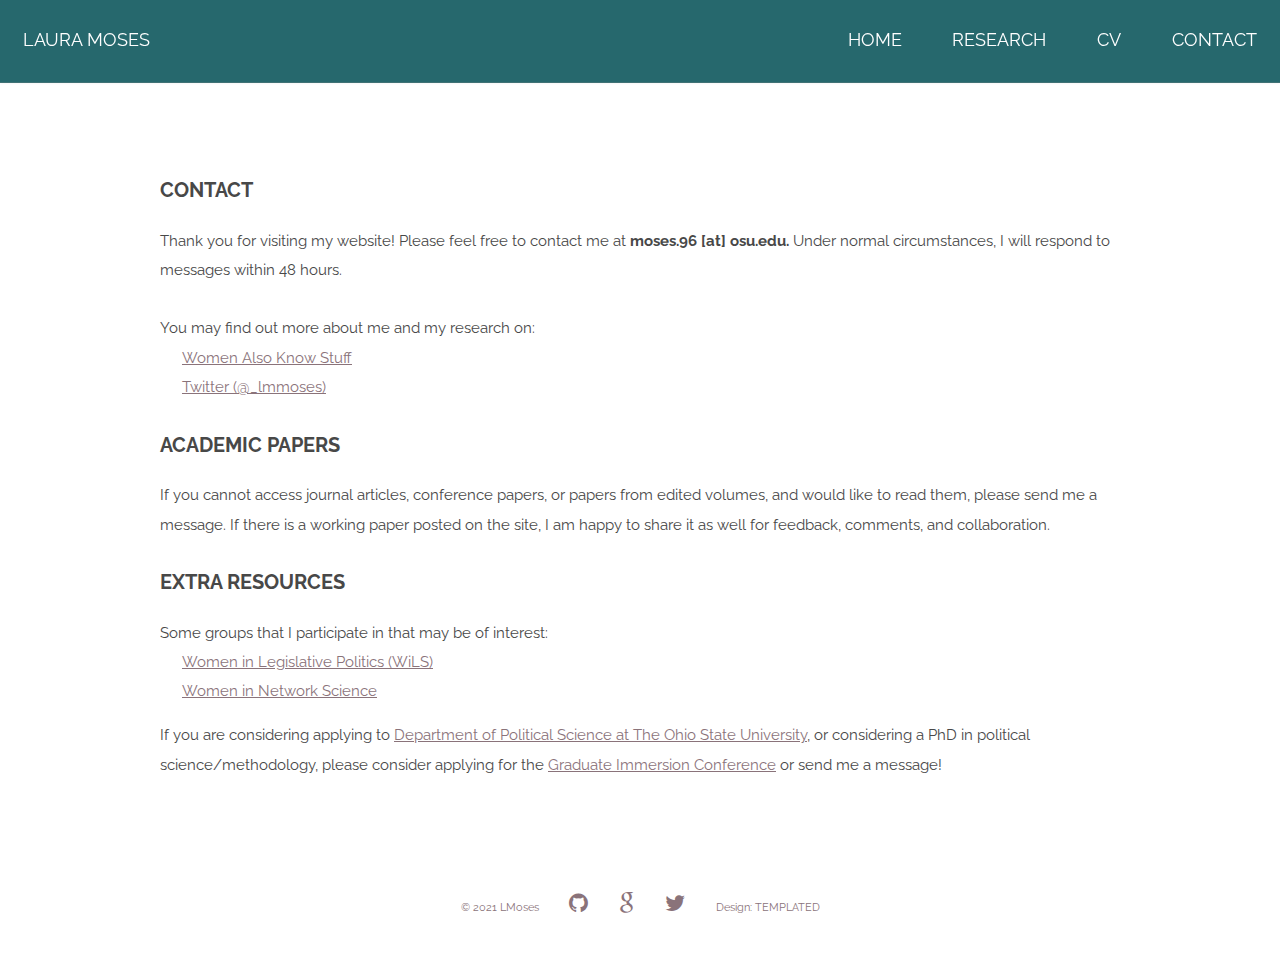
==== contact.html @ bf5275c2 "typo fixing" ====
<!DOCTYPE HTML>
<!--
	Spatial by TEMPLATED
	templated.co @templatedco
	Released for free under the Creative Commons Attribution 3.0 license (templated.co/license)
-->
<html>
	<head>
		<title>LMoses-Contact</title>
		<meta http-equiv="content-type" content="text/html; charset=utf-8" />
		<meta name="description" content="" />
		<meta name="keywords" content="" />
		<!--[if lte IE 8]><script src="js/html5shiv.js"></script><![endif]-->
		<script src="js/jquery.min.js"></script>
		<script src="js/skel.min.js"></script>
		<script src="js/skel-layers.min.js"></script>
		<script src="js/init.js"></script>
		<noscript>
			<link rel="stylesheet" href="css/skel.css" />
			<link rel="stylesheet" href="css/style.css" />
			<link rel="stylesheet" href="css/style-xlarge.css" />
		</noscript>
	</head>
	<body>

		<!-- Header -->
		<header id="header">
			<h1> Laura Moses</h1>
			<!-- <h1><strong><a href="index.html">Spatial</a></strong> by Templated</h1> -->

			<nav id="nav">
				<ul>
					<li><a href="index.html">Home</a></li>
					<li><a href="research.html">Research</a></li>
					<li><a href="files/cv.pdf">CV</a></li>
					<!-- <li><a href="teaching.html">Teaching & Workshops</a></li> -->
					<li><a href="contact.html">Contact</a></li>
					<!-- TO DO: ADD HOW TO/ADVICE PAGE<li><a href="teaching.html">Teaching & Workshops</a></li> -->

				</ul>
			</nav>
		</header>
		<!-- Main -->
		<!-- Text -->
		<section>
			<section id="contact" class="wrapper">
				<div class="container" >
					<h3>Contact</h3>
					<p>	Thank you for visiting my website! Please feel free to contact me at <strong>moses.96 [at] osu.edu.  </strong>Under normal circumstances, I will respond to messages within 48 hours.</p>
					<p>You may find out more about me and my research on:
						<ul class="lm">
							<li><a href="https://womenalsoknowstuff.com/profile/4724
								"> Women Also Know Stuff</a></li>
							<!-- <li><a href="#">Visions in Methodology</a></li>
							<li><a href="#">Google Scholar</a></li> -->
							<li><a href="http://twitter.com/_lmmoses">Twitter (@_lmmoses)</a></li>
						</ul>
					</p>

					<h3>Academic Papers</h3>
					<p>If you cannot access journal articles, conference papers, or papers from edited volumes, and would like to read them, please send me a message. If there is a working paper posted on the site, I  am happy to share it as well for feedback, comments, and collaboration. </p>

					<h3> Extra Resources</h3>
					<p>Some groups that I participate in that may be of interest:
						<ul class="lm">
							<li><a href="http://www.womeninlegislativestudies.org/"> Women in Legislative Politics (WiLS)</a></li>
							<li><a href="https://www.facebook.com/groups/173192403470430/">Women in Network Science</a></li>
						</ul>

					If you are considering applying to <a href="http://polisci.osu.edu/">Department of Political Science at The Ohio State University</a>, or considering a PhD in political science/methodology, please consider applying for the <a href="https://polisci.osu.edu/graduate/graduate-immersion-conference"> Graduate Immersion Conference</a> or send me a message!
					</p>


				</div>
			</section>

	<!-- Footer -->
	<footer id="footer">
		<div class="container">
			<ul class="icons">
				<li>&copy; 2021 LMoses</li>
				<li><a href="https://github.com/lmmoses" class="icon fa-github"></a></li>
				<li><a href="#" class="icon fa-google"></a></li>
				<li><a href="https://twitter.com/_lmmoses" class="icon fa-twitter"></a></li>
				<li>Design: TEMPLATED</li>
		</div>
	</footer>
	</body>
</html>
---- css/skel.css ----
/* skel-baseline v2.0.3 | (c) n33 | getskel.com | MIT licensed */

/* Resets (http://meyerweb.com/eric/tools/css/reset/ | v2.0 | 20110126 | License: none (public domain)) */

	html,body,div,span,applet,object,iframe,h1,h2,h3,h4,h5,h6,p,blockquote,pre,a,abbr,acronym,address,big,cite,code,del,dfn,em,img,ins,kbd,q,s,samp,small,strike,strong,sub,sup,tt,var,b,u,i,center,dl,dt,dd,ol,ul,li,fieldset,form,label,legend,table,caption,tbody,tfoot,thead,tr,th,td,article,aside,canvas,details,embed,figure,figcaption,footer,header,hgroup,menu,nav,output,ruby,section,summary,time,mark,audio,video{margin:0;padding:0;border:0;font-size:100%;font:inherit;vertical-align:baseline;}article,aside,details,figcaption,figure,footer,header,hgroup,menu,nav,section{display:block;}body{line-height:1;}ol,ul{list-style:none;}blockquote,q{quotes:none;}blockquote:before,blockquote:after,q:before,q:after{content:'';content:none;}table{border-collapse:collapse;border-spacing:0;}body{-webkit-text-size-adjust:none}

/* Box Model */

	*, *:before, *:after {
		-moz-box-sizing: border-box;
		-webkit-box-sizing: border-box;
		box-sizing: border-box;
	}

/* Container */

	.container {
		margin-left: auto;
		margin-right: auto;

		/* width: (containers) */
		width: 1200px;
	}

	/* Modifiers */

		/* 125% */
			.container.\31 25\25 {
				width: 100%;

				/* max-width: (containers * 1.25) */
				max-width: 1500px;

				/* min-width: (containers) */
				min-width: 1200px;
			}

		/* 75% */
			.container.\37 5\25 {

				/* width: (containers * 0.75) */
				width: 900px;

			}

		/* 50% */
			.container.\35 0\25 {

				/* width: (containers * 0.50) */
				width: 600px;

			}

		/* 25% */
			.container.\32 5\25 {

				/* width: (containers * 0.25) */
				width: 300px;

			}

/* Grid */

	.row {
		border-bottom: solid 1px transparent;
	}

	.row > * {
		float: left;
	}

	.row:after, .row:before {
		content: '';
		display: block;
		clear: both;
		height: 0;
	}

	.row.uniform > * > :first-child {
		margin-top: 0;
	}

	.row.uniform > * > :last-child {
		margin-bottom: 0;
	}

	/* Gutters */

		/* Normal */

			.row > * {
				/* padding: (gutters.horizontal) 0 0 (gutters.vertical) */
				padding: 0 0 0 2em;
			}

			.row {
				/* margin: -(gutters.horizontal) 0 -1px -(gutters.vertical) */
				margin: 0 0 -1px -2em;
			}

			.row.uniform > * {
				/* padding: (gutters.vertical) 0 0 (gutters.vertical) */
				padding: 2em 0 0 2em;
			}

			.row.uniform {
				/* margin: -(gutters.vertical) 0 -1px -(gutters.vertical) */
				margin: -2em 0 -1px -2em;
			}

		/* 200% */

			.row.\32 00\25 > * {
				/* padding: (gutters.horizontal) 0 0 (gutters.vertical) */
				padding: 0 0 0 4em;
			}

			.row.\32 00\25 {
				/* margin: -(gutters.horizontal) 0 -1px -(gutters.vertical) */
				margin: 0 0 -1px -4em;
			}

			.row.uniform.\32 00\25 > * {
				/* padding: (gutters.vertical) 0 0 (gutters.vertical) */
				padding: 4em 0 0 4em;
			}

			.row.uniform.\32 00\25 {
				/* margin: -(gutters.vertical) 0 -1px -(gutters.vertical) */
				margin: -4em 0 -1px -4em;
			}

		/* 150% */

			.row.\31 50\25 > * {
				/* padding: (gutters.horizontal) 0 0 (gutters.vertical) */
				padding: 0 0 0 1.5em;
			}

			.row.\31 50\25 {
				/* margin: -(gutters.horizontal) 0 -1px -(gutters.vertical) */
				margin: 0 0 -1px -1.5em;
			}

			.row.uniform.\31 50\25 > * {
				/* padding: (gutters.vertical) 0 0 (gutters.vertical) */
				padding: 1.5em 0 0 1.5em;
			}

			.row.uniform.\31 50\25 {
				/* margin: -(gutters.vertical) 0 -1px -(gutters.vertical) */
				margin: -1.5em 0 -1px -1.5em;
			}

		/* 50% */

			.row.\35 0\25 > * {
				/* padding: (gutters.horizontal) 0 0 (gutters.vertical) */
				padding: 0 0 0 1em;
			}

			.row.\35 0\25 {
				/* margin: -(gutters.horizontal) 0 -1px -(gutters.vertical) */
				margin: 0 0 -1px -1em;
			}

			.row.uniform.\35 0\25 > * {
				/* padding: (gutters.vertical) 0 0 (gutters.vertical) */
				padding: 1em 0 0 1em;
			}

			.row.uniform.\35 0\25 {
				/* margin: -(gutters.vertical) 0 -1px -(gutters.vertical) */
				margin: -1em 0 -1px -1em;
			}

		/* 25% */

			.row.\32 5\25 > * {
				/* padding: (gutters.horizontal) 0 0 (gutters.vertical) */
				padding: 0 0 0 0.5em;
			}

			.row.\32 5\25 {
				/* margin: -(gutters.horizontal) 0 -1px -(gutters.vertical) */
				margin: 0 0 -1px -0.5em;
			}

			.row.uniform.\32 5\25 > * {
				/* padding: (gutters.vertical) 0 0 (gutters.vertical) */
				padding: 0.5em 0 0 0.5em;
			}

			.row.uniform.\32 5\25 {
				/* margin: -(gutters.vertical) 0 -1px -(gutters.vertical) */
				margin: -0.5em 0 -1px -0.5em;
			}

		/* 0% */

			.row.\30 \25 > * {
				padding: 0;
			}

			.row.\30 \25 {
				margin: 0 0 -1px 0;
			}

	/* Cells */

		.\31 2u, .\31 2u\24 { width: 100%; clear: none; margin-left: 0; }
		.\31 1u, .\31 1u\24 { width: 91.6666666667%; clear: none; margin-left: 0; }
		.\31 0u, .\31 0u\24 { width: 83.3333333333%; clear: none; margin-left: 0; }
		.\39 u, .\39 u\24 { width: 75%; clear: none; margin-left: 0; }
		.\38 u, .\38 u\24 { width: 66.6666666667%; clear: none; margin-left: 0; }
		.\37 u, .\37 u\24 { width: 58.3333333333%; clear: none; margin-left: 0; }
		.\36 u, .\36 u\24 { width: 50%; clear: none; margin-left: 0; }
		.\35 u, .\35 u\24 { width: 41.6666666667%; clear: none; margin-left: 0; }
		.\34 u, .\34 u\24 { width: 33.3333333333%; clear: none; margin-left: 0; }
		.\33 u, .\33 u\24 { width: 25%; clear: none; margin-left: 0; }
		.\32 u, .\32 u\24 { width: 16.6666666667%; clear: none; margin-left: 0; }
		.\31 u, .\31 u\24 { width: 8.3333333333%; clear: none; margin-left: 0; }

		.\31 2u\24 + *,
		.\31 1u\24 + *,
		.\31 0u\24 + *,
		.\39 u\24 + *,
		.\38 u\24 + *,
		.\37 u\24 + *,
		.\36 u\24 + *,
		.\35 u\24 + *,
		.\34 u\24 + *,
		.\33 u\24 + *,
		.\32 u\24 + *,
		.\31 u\24 + * {
			clear: left;
		}

		.\-11u { margin-left: 91.6666666667% }
		.\-10u { margin-left: 83.3333333333% }
		.\-9u { margin-left: 75% }
		.\-8u { margin-left: 66.6666666667% }
		.\-7u { margin-left: 58.3333333333% }
		.\-6u { margin-left: 50% }
		.\-5u { margin-left: 41.6666666667% }
		.\-4u { margin-left: 33.3333333333% }
		.\-3u { margin-left: 25% }
		.\-2u { margin-left: 16.6666666667% }
		.\-1u { margin-left: 8.3333333333% }
---- css/style.css ----
@charset "UTF-8";
@import url(font-awesome.min.css);
@import "http://fonts.googleapis.com/css?family=Raleway:400,700";

/*
	Spatial by TEMPLATED
	templated.co @templatedco
	Released for free under the Creative Commons Attribution 3.0 license (templated.co/license)
*/

/* Basic */

	body {
		background: #fff;
	}

		body.is-loading *, body.is-loading *:before, body.is-loading *:after {
			-moz-animation: none !important;
			-webkit-animation: none !important;
			-o-animation: none !important;
			-ms-animation: none !important;
			animation: none !important;
			-moz-transition: none !important;
			-webkit-transition: none !important;
			-o-transition: none !important;
			-ms-transition: none !important;
			transition: none !important;
		}

	body, input, select, textarea {
		color: #484848;
		font-family: "Raleway", Arial, Helvetica, sans-serif;
		font-size: 1pt;
		font-weight: 400;
		line-height: 2em;
	}

	a {
		color: #8A737A;
		text-decoration: underline;
	}

		a:hover {
			text-decoration: none;
		}

	strong, b {
		color: #484848;
		font-weight: 700;
	}

	em, i {
		font-style: italic;
	}

	p {
		margin: 0 0 2em 0;
	}

	h1, h2, h3, h4, h5, h6 {
		color: #484848;
		font-weight: 700;
		line-height: 1em;
		margin: 0 0 1em 0;
		text-transform: uppercase;
	}

		h1 a, h2 a, h3 a, h4 a, h5 a, h6 a {
			color: inherit;
			text-decoration: none;
		}

	h2 {
		font-size: 1.75em;
		line-height: 1.5em;
	}

	h3 {
		font-size: 1.35em;
		line-height: 1.5em;
	}

	h4 {
		font-size: 1.1em;
		line-height: 1.5em;
	}

	h5 {
		font-size: 0.9em;
		line-height: 1.5em;
	}

	h6 {
		font-size: 0.7em;
		line-height: 1.5em;
	}

	sub {
		font-size: 0.8em;
		position: relative;
		top: 0.5em;
	}

	sup {
		font-size: 0.8em;
		position: relative;
		top: -0.5em;
	}

	hr {
		border: 0;
		border-bottom: solid 1px rgba(144, 144, 144, 0.25);
		margin: 2em 0;
	}

		hr.major {
			margin: 3em 0;
		}

	blockquote {
		border-left: solid 4px rgba(144, 144, 144, 0.25);
		font-style: italic;
		margin: 0 0 2em 0;
		padding: 0.5em 0 0.5em 2em;
	}

	code {
		background: rgba(144, 144, 144, 0.075);
		border-radius: 4px;
		border: solid 1px rgba(144, 144, 144, 0.25);
		font-family: "Courier New", monospace;
		font-size: 0.9em;
		margin: 0 0.25em;
		padding: 0.25em 0.65em;
	}

	pre {
		-webkit-overflow-scrolling: touch;
		font-family: "Courier New", monospace;
		font-size: 0.9em;
		margin: 0 0 2em 0;
	}

		pre code {
			display: block;
			line-height: 1.75em;
			padding: 1em 1.5em;
			overflow-x: auto;
		}

	.align-left {
		text-align: left;
	}

	.align-center {
		text-align: center;
	}

	.align-right {
		text-align: right;
	}

/* Section/Article */

	section.special, article.special, header.special {
		text-align: center;
	}

	header p {
		color: #aaa;
		position: scroll;
		margin: 0 0 1.5em 0;
		text-transform: uppercase;
	}

	header h2 + p {
		font-size: 1.25em;
		margin-top: -1em;
		line-height: 1.5em;
	}

	header h3 + p {
		font-size: 1.1em;
		margin-top: -0.8em;
		line-height: 1.5em;
	}

	header h4 + p,
	header h5 + p,
	header h6 + p {
		font-size: 0.9em;
		margin-top: -0.6em;
		line-height: 1.5em;
	}

	header.major {
		margin: 0 0 6em 0;
	}

		header.major h2 {
			font-size: 3em;
		}

		header.major h2, header.major h3, header.major h4, header.major h5, header.major h6 {
			display: inline-block;
			margin: 0 0 0.8em;
		}

		header.major p {
			font-size: 1.7em;
			margin-bottom: 0;
		}

/* Form */

	form {
		margin: 0 0 2em 0;
	}

	label {
		color: #484848;
		display: block;
		font-size: 0.9em;
		font-weight: 700;
		margin: 0 0 1em 0;
	}

	input[type="text"],
	input[type="password"],
	input[type="email"],
	select,
	textarea {
		-moz-appearance: none;
		-webkit-appearance: none;
		-o-appearance: none;
		-ms-appearance: none;
		appearance: none;
		background: rgba(144, 144, 144, 0.075);
		border-radius: 4px;
		border: none;
		border: solid 1px rgba(144, 144, 144, 0.25);
		color: inherit;
		display: block;
		outline: 0;
		padding: 0 1em;
		text-decoration: none;
		width: 100%;
	}

		input[type="text"]:invalid,
		input[type="password"]:invalid,
		input[type="email"]:invalid,
		select:invalid,
		textarea:invalid {
			box-shadow: none;
		}

		input[type="text"]:focus,
		input[type="password"]:focus,
		input[type="email"]:focus,
		select:focus,
		textarea:focus {
			border-color: #f32853;
			box-shadow: 0 0 0 1px #f32853;
		}

	.select-wrapper {
		text-decoration: none;
		display: block;
		position: relative;
	}

		.select-wrapper:before {
			content: "";
			-moz-osx-font-smoothing: grayscale;
			-webkit-font-smoothing: antialiased;
			font-family: FontAwesome;
			font-style: normal;
			font-weight: normal;
			text-transform: none !important;
		}

		.select-wrapper:before {
			color: rgba(144, 144, 144, 0.25);
			display: block;
			height: 2.75em;
			line-height: 2.75em;
			pointer-events: none;
			position: absolute;
			right: 0;
			text-align: center;
			top: 0;
			width: 2.75em;
		}

		.select-wrapper select::-ms-expand {
			display: none;
		}

	input[type="text"],
	input[type="password"],
	input[type="email"],
	select {
		height: 2.75em;
	}

	textarea {
		padding: 0.75em 1em;
	}

	input[type="checkbox"],
	input[type="radio"] {
		-moz-appearance: none;
		-webkit-appearance: none;
		-o-appearance: none;
		-ms-appearance: none;
		appearance: none;
		display: block;
		float: left;
		margin-right: -2em;
		opacity: 0;
		width: 1em;
		z-index: -1;
	}

		input[type="checkbox"] + label,
		input[type="radio"] + label {
			text-decoration: none;
			color: #666;
			cursor: pointer;
			display: inline-block;
			font-size: 1em;
			font-weight: 400;
			padding-left: 2.4em;
			padding-right: 0.75em;
			position: relative;
		}

			input[type="checkbox"] + label:before,
			input[type="radio"] + label:before {
				-moz-osx-font-smoothing: grayscale;
				-webkit-font-smoothing: antialiased;
				font-family: FontAwesome;
				font-style: normal;
				font-weight: normal;
				text-transform: none !important;
			}

			input[type="checkbox"] + label:before,
			input[type="radio"] + label:before {
				background: rgba(144, 144, 144, 0.075);
				border-radius: 4px;
				border: solid 1px rgba(144, 144, 144, 0.25);
				content: '';
				display: inline-block;
				height: 1.65em;
				left: 0;
				line-height: 1.58125em;
				position: absolute;
				text-align: center;
				top: 0;
				width: 1.65em;
			}

		input[type="checkbox"]:checked + label:before,
		input[type="radio"]:checked + label:before {
			background: #323037;
			border-color: #323037;
			color: #ffffff;
			content: '\f00c';
		}

		input[type="checkbox"]:focus + label:before,
		input[type="radio"]:focus + label:before {
			border-color: #f32853;
			box-shadow: 0 0 0 1px #f32853;
		}

	input[type="checkbox"] + label:before {
		border-radius: 4px;
	}

	input[type="radio"] + label:before {
		border-radius: 100%;
	}

	::-webkit-input-placeholder {
		color: #aaa !important;
		opacity: 1.0;
	}

	:-moz-placeholder {
		color: #aaa !important;
		opacity: 1.0;
	}

	::-moz-placeholder {
		color: #aaa !important;
		opacity: 1.0;
	}

	:-ms-input-placeholder {
		color: #aaa !important;
		opacity: 1.0;
	}

	.formerize-placeholder {
		color: #aaa !important;
		opacity: 1.0;
	}

/* Box */

	.box {
		border-radius: 4px;
		border: solid 1px rgba(144, 144, 144, 0.25);
		margin-bottom: 2em;
		padding: 1.5em;
	}

		.box > :last-child,
		.box > :last-child > :last-child,
		.box > :last-child > :last-child > :last-child {
			margin-bottom: 0;
		}

		.box.alt {
			border: 0;
			border-radius: 0;
			padding: 0;
		}

/* Feature */

	.feature-grid {
		position: relative;
	}

		.feature-grid:after {
			clear: both;
			content: '';
			display: block;
		}

		.feature-grid .feature {
			display: inline-block;
			float: left;
			margin-bottom: 3em;
			width: 50%;
		}

			.feature-grid .feature .content {
				width: 60%;
			}

			.feature-grid .feature .image {
				width: 30%;
			}

				.feature-grid .feature .image img {
					display: inline;
					max-width: 100%;
				}

			.feature-grid .feature:nth-child(odd) .content, .feature-grid .feature:nth-child(odd) .image {
				float: right;
				margin-right: 5%;
				text-align: right;
			}

			.feature-grid .feature:nth-child(even) .content, .feature-grid .feature:nth-child(even) .image {
				float: left;
				margin-left: 5%;
				text-align: left;
			}

/* Icon */

	.icon {
		text-decoration: none;
		border-bottom: none;
		position: relative;
	}

		.icon:before {
			-moz-osx-font-smoothing: grayscale;
			-webkit-font-smoothing: antialiased;
			font-family: FontAwesome;
			font-style: normal;
			font-weight: normal;
			text-transform: none !important;
		}

		.icon > .label {
			display: none;
		}

/* Image */

	.image {
		border-radius: 4px;
		border: 0;
		display: inline-block;
		position: relative;
	}

		.image img {
			border-radius: 4px;
			display: block;
		}

		.image.left {
			float: left;
			padding: 0 1.5em 1em 0;
			top: 0.25em;
		}
		.image.headleft {
			float: left;
			padding: 0 1.5em 1em 0;
			top: 1.25em;
		}

		.image.right {
			float: right;
			padding: 0 0 1em 1.5em;
			top: 0.25em;
		}

		.image.left, .image.right {
			max-width: 40%;
		}
		.image.headleft{
			max-width: 100%;
		}

			.image.left img, .image.right img {
				width: 100%;
			}

		.image.fit {
			display: block;
			margin: 0 0 2em 0;
			width: 100%;
		}

			.image.fit img {
				width: 100%;
			}

		.image.rounded {
			border-radius: 100%;
		}

			.image.rounded img {
				border: solid 0.5em rgba(144, 144, 144, 0.25);
				border-radius: 100%;
			}

		.image.captioned {
			border-radius: 0;
			margin-bottom: 4em;
		}

			.image.captioned img {
				border-radius: 0;
			}

			.image.captioned h3 {
				background-color: #fff;
				box-shadow: 0px 0.0375em 0.125em 0px rgba(0, 0, 0, 0.15);
				display: block;
				padding: 2em 1em;
			}

/* List */

	ol {
		list-style: decimal;
		margin: 0 0 2em 0;
		padding-left: 1.25em;
	}

		ol li {
			padding-left: 0.25em;
		}

	ul {
		list-style: disc;
		margin: 0 0 2em 0;
		padding-left: 1em;
	}
	ul.lm {
		list-style: none;
		margin: -2em 0 1em 0;
		padding-left: 1em;
	}

		ul li {
			padding-left: 0.5em;
		}

		ul.alt {
			list-style: none;
			padding-left: 0;
		}

			ul.alt li {
				border-top: solid 1px rgba(144, 144, 144, 0.25);
				padding: 0.5em 0;
			}

				ul.alt li:first-child {
					border-top: 0;
					padding-top: 0;
				}

		ul.icons {
			cursor: default;
			list-style: none;
			padding-left: 0;
		}

			ul.icons li {
				display: inline-block;
				padding: 0 1em 0 0;
			}

				ul.icons li:last-child {
					padding-right: 0;
				}

				ul.icons li .icon:before {
					font-size: 2em;
				}

		ul.actions {
			cursor: default;
			list-style: none;
			padding-left: 0;
		}

			ul.actions li {
				display: inline-block;
				padding: 0 1em 0 0;
				vertical-align: middle;
			}

				ul.actions li:last-child {
					padding-right: 0;
				}

			ul.actions.small li {
				padding: 0 0.5em 0 0;
			}

			ul.actions.vertical li {
				display: block;
				padding: 1em 0 0 0;
			}

				ul.actions.vertical li:first-child {
					padding-top: 0;
				}

				ul.actions.vertical li > * {
					margin-bottom: 0;
				}

			ul.actions.vertical.small li {
				padding: 0.5em 0 0 0;
			}

				ul.actions.vertical.small li:first-child {
					padding-top: 0;
				}

			ul.actions.fit {
				display: table;
				margin-left: -1em;
				padding: 0;
				table-layout: fixed;
				width: calc(100% + 1em);
			}

				ul.actions.fit li {
					display: table-cell;
					padding: 0 0 0 1em;
				}

					ul.actions.fit li > * {
						margin-bottom: 0;
					}

				ul.actions.fit.small {
					margin-left: -0.5em;
					width: calc(100% + 0.5em);
				}

					ul.actions.fit.small li {
						padding: 0 0 0 0.5em;
					}

	dl {
		margin: 0 0 2em 0;
	}

/* Table */

	.table-wrapper {
		-webkit-overflow-scrolling: touch;
		overflow-x: auto;
	}

	table {
		margin: 0 0 2em 0;
		width: 100%;
	}

		table tbody tr {
			border: solid 1px rgba(144, 144, 144, 0.25);
			border-left: 0;
			border-right: 0;
		}

			table tbody tr:nth-child(2n + 1) {
				background-color: rgba(144, 144, 144, 0.075);
			}

		table td {
			padding: 0.75em 0.75em;
		}

		table th {
			color: #484848;
			font-size: 0.9em;
			font-weight: 700;
			padding: 0 0.75em 0.75em 0.75em;
			text-align: left;
		}

		table thead {
			border-bottom: solid 2px rgba(144, 144, 144, 0.25);
		}

		table tfoot {
			border-top: solid 2px rgba(144, 144, 144, 0.25);
		}

		table.alt {
			border-collapse: separate;
		}

			table.alt tbody tr td {
				border: solid 1px rgba(144, 144, 144, 0.25);
				border-left-width: 0;
				border-top-width: 0;
			}

				table.alt tbody tr td:first-child {
					border-left-width: 1px;
				}

			table.alt tbody tr:first-child td {
				border-top-width: 1px;
			}

			table.alt thead {
				border-bottom: 0;
			}

			table.alt tfoot {
				border-top: 0;
			}

/* Button */

	input[type="submit"],
	input[type="reset"],
	input[type="button"],
	.button {
		-moz-appearance: none;
		-webkit-appearance: none;
		-o-appearance: none;
		-ms-appearance: none;
		appearance: none;
		-moz-transition: background-color 0.2s ease-in-out, color 0.2s ease-in-out;
		-webkit-transition: background-color 0.2s ease-in-out, color 0.2s ease-in-out;
		-o-transition: background-color 0.2s ease-in-out, color 0.2s ease-in-out;
		-ms-transition: background-color 0.2s ease-in-out, color 0.2s ease-in-out;
		transition: background-color 0.2s ease-in-out, color 0.2s ease-in-out;
		background-color: #323037;
		border-radius: 4px;
		border: 0;
		color: #ffffff !important;
		cursor: pointer;
		display: inline-block;
		font-weight: 700;
		height: 3.15em;
		line-height: 3.25em;
		padding: 0 2.2em;
		text-align: center;
		text-decoration: none;
		text-transform: uppercase;
		white-space: nowrap;
	}

		input[type="submit"]:hover,
		input[type="reset"]:hover,
		input[type="button"]:hover,
		.button:hover {
			background-color: #3e3c45;
		}

		input[type="submit"]:active,
		input[type="reset"]:active,
		input[type="button"]:active,
		.button:active {
			background-color: #262429;
		}

		input[type="submit"].icon,
		input[type="reset"].icon,
		input[type="button"].icon,
		.button.icon {
			padding-left: 1.35em;
		}

			input[type="submit"].icon:before,
			input[type="reset"].icon:before,
			input[type="button"].icon:before,
			.button.icon:before {
				margin-right: 0.5em;
			}

		input[type="submit"].fit,
		input[type="reset"].fit,
		input[type="button"].fit,
		.button.fit {
			display: block;
			margin: 0 0 1em 0;
			width: 100%;
		}

		input[type="submit"].small,
		input[type="reset"].small,
		input[type="button"].small,
		.button.small {
			font-size: 0.8em;
		}

		input[type="submit"].big,
		input[type="reset"].big,
		input[type="button"].big,
		.button.big {
			font-size: 1.35em;
		}

		input[type="submit"].alt,
		input[type="reset"].alt,
		input[type="button"].alt,
		.button.alt {
			background-color: transparent;
			box-shadow: inset 0 0 0 2px rgba(144, 144, 144, 0.25);
			color: #484848 !important;
		}

			input[type="submit"].alt:hover,
			input[type="reset"].alt:hover,
			input[type="button"].alt:hover,
			.button.alt:hover {
				background-color: rgba(144, 144, 144, 0.075);
			}

			input[type="submit"].alt:active,
			input[type="reset"].alt:active,
			input[type="button"].alt:active,
			.button.alt:active {
				background-color: rgba(144, 144, 144, 0.2);
			}

			input[type="submit"].alt.icon:before,
			input[type="reset"].alt.icon:before,
			input[type="button"].alt.icon:before,
			.button.alt.icon:before {
				color: #aaa;
			}

		input[type="submit"].special,
		input[type="reset"].special,
		input[type="button"].special,
		.button.special {
			background-color: #f32853;
			color: #ffffff !important;
		}

			input[type="submit"].special:hover,
			input[type="reset"].special:hover,
			input[type="button"].special:hover,
			.button.special:hover {
				background-color: #f44066;
			}

			input[type="submit"].special:active,
			input[type="reset"].special:active,
			input[type="button"].special:active,
			.button.special:active {
				background-color: #f21040;
			}

		input[type="submit"].disabled, input[type="submit"]:disabled,
		input[type="reset"].disabled,
		input[type="reset"]:disabled,
		input[type="button"].disabled,
		input[type="button"]:disabled,
		.button.disabled,
		.button:disabled {
			background-color: #666 !important;
			box-shadow: inset 0 -0.15em 0 0 rgba(0, 0, 0, 0.15);
			color: #fff !important;
			cursor: default;
			opacity: 0.25;
		}

/* Header */

	#skel-layers-wrapper {
		padding-top: 6em;
	}

	body.landing #skel-layers-wrapper {
		padding-top: 0 !important;
	}

	#header {
		background-color: #26686D;
		border-bottom: solid 1px rgba(144, 144, 144, 0.25);
		box-shadow: 0px 0.0375em 0.125em 0px rgba(0, 0, 0, 0.05);
		color: #f6f6f6;
		cursor: default;
		font-size: 1.25em;
		height: 4.5em;
		left: 0;
		line-height: 4.4em;
		position: fixed;
		text-transform: uppercase;
		top: 0;
		width: 100%;
		z-index: 10000;
	}
		

		#header h1 {
			color: #ffffff;
			font-weight: 400;
			height: inherit;
			left: 1.25em;
			line-height: inherit;
			margin: 0;
			padding: 0;
			position: absolute;
			top: 0;
		}

		#header nav {
			height: inherit;
			line-height: inherit;
			position: absolute;
			right: 1.25em;
			top: 0;
			vertical-align: middle;
		}

			#header nav > ul {
				list-style: none;
				margin: 0;
				padding-left: 0;
			}

				#header nav > ul > li {
					border-radius: 4px;
					display: inline-block;
					margin-left: 2.5em;
					padding-left: 0;
				}

					#header nav > ul > li a {
						-moz-transition: color 0.2s ease-in-out;
						-webkit-transition: color 0.2s ease-in-out;
						-o-transition: color 0.2s ease-in-out;
						-ms-transition: color 0.2s ease-in-out;
						transition: color 0.2s ease-in-out;
						color: #fff;
						display: inline-block;
						text-decoration: none;
					}

						#header nav > ul > li a:hover {
							color: #fff;
						}

					#header nav > ul > li:first-child {
						margin-left: 0;
					}

					#header nav > ul > li .button {
						border-color: rgba(144, 144, 144, 0.25);
						box-shadow: none;
						height: 3em;
						line-height: 2.9em;
						margin-bottom: 0;
						padding: 0 1.5em;
						position: relative;
						top: -0.075em;
						vertical-align: middle;
					}

		#header .container {
			position: relative;
		}

			#header .container h1 {
				left: 0;
			}

			#header .container nav {
				right: 0;
			}

		#header.alt {
			background-color: transparent;
			border: 0;
			box-shadow: none;
			height: 3.25em;
			line-height: 3.25em;
			position: absolute;
		}

			#header.alt h1 {
				color: #ffffff;
				left: 2.5em;
				top: 2em;
			}

				#header.alt h1 a {
					color: #ffffff;
				}

			#header.alt nav {
				right: 2em;
				top: 2em;
			}

				#header.alt nav a {
					color: #ddd;
				}

					#header.alt nav a:active, #header.alt nav a:hover {
						color: #ffffff;
					}

			#header.alt .button {
				border-color: rgba(255, 255, 255, 0.5);
				color: #ffffff !important;
			}

/* Banner */

	#banner {
		padding: 2em 0 2em 0;
		background-attachment: fixed;
		/* background-image: url("images/overlay.png"), url("../images/banner.jpg"); */
		background-color: #25686D;
		background-position: center top;
		background-size: auto;
		line-height: 1.75;
		text-align: center;
	}

		#banner :last-child {
			margin-bottom: 0;
		}

		#banner h2 {
			color: #ffffff;
			display: inline-block;
			font-size: 3.5em;
			line-height: 1.35;
			margin-bottom: 0.5em;
		}

		#banner p {
			color: #aaa;
			font-size: 1.5em;
			margin-bottom: 1.75em;
			text-transform: uppercase;
		}

	body.is-touch #banner {
		background-attachment: scroll;
	}

/* Main */

	#main {
		padding-top: 4em;
	}

/* Wrapper */

	.wrapper {
		padding: 6em 0 4em 0;
	}

		.wrapper.style2 {
			background-color: #f6f6f6;
		}

		.wrapper.style3 {
			background-attachment: fixed;
			background-image: url("images/overlay.png"), url("../images/banner.jpg");
			background-position: center center;
			background-size: cover;
		}

			.wrapper.style3 header.major {
				margin-bottom: 3em;
			}

				.wrapper.style3 header.major h2 {
					color: #ffffff;
				}

	body.is-touch .wrapper.style3 {
		background-attachment: scroll;
	}

/* Footer */

	#footer {
		padding: 1.5em 0 1.5em 0;
		background: #fff;
		color: #8A737A;
		text-align: center;
	}

		#footer a {
			-moz-transition: color 0.2s ease-in-out;
			-webkit-transition: color 0.2s ease-in-out;
			-o-transition: color 0.2s ease-in-out;
			-ms-transition: color 0.2s ease-in-out;
			transition: color 0.2s ease-in-out;
			color: #8A737A;
			text-decoration: none;
		}

			#footer a:active, #footer a:hover {
				color: #351c23;
			}

		#footer .icons {
			font-size: .75em;
		}

			#footer .icons li {
				padding-right: 2.5em;
			}

				#footer .icons li:last-child {
					padding-right: 0;
				}

		#footer .copyright {
			margin: 2em 0;
			padding: 0;
			text-align: center;
		}

			#footer .copyright li {
				border-left: solid 1px rgba(144, 144, 144, 0.25);
				display: inline-block;
				list-style: none;
				margin-left: 1.5em;
				padding-left: 1.5em;
			}

				#footer .copyright li:first-child {
					border-left: 0;
					margin-left: 0;
					padding-left: 0;
				}
---- css/style-xlarge.css ----
/*
	Spatial by TEMPLATED
	templated.co @templatedco
	Released for free under the Creative Commons Attribution 3.0 license (templated.co/license)
*/

/* Basic */

	body, input, select, textarea {
		font-size: 11pt;
	}
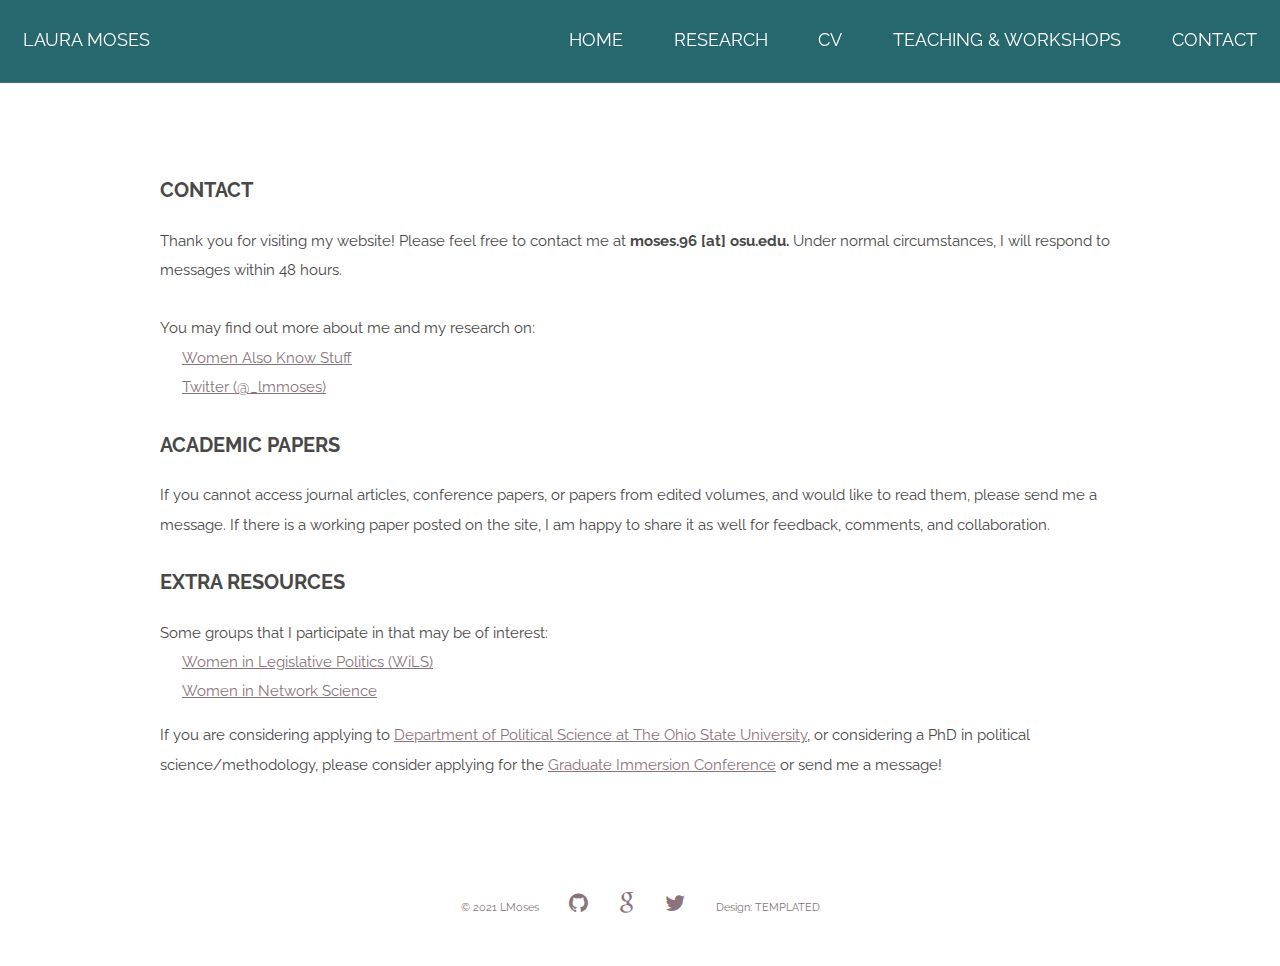
==== commit b78120ba: "Consistent headers and linking across pages." ====
--- a/contact.html
+++ b/contact.html
@@ -23,23 +23,24 @@
 	</head>
 	<body>
 
-		<!-- Header -->
-		<header id="header">
-			<h1> Laura Moses</h1>
-			<!-- <h1><strong><a href="index.html">Spatial</a></strong> by Templated</h1> -->
+        <!-- Header -->
+        <header id="header">
+            <h1><a href="index.html">Laura Moses</a></h1>
+            <!-- <h1><strong><a href="index.html">Spatial</a></strong> by Templated</h1> -->
 
-			<nav id="nav">
-				<ul>
-					<li><a href="index.html">Home</a></li>
-					<li><a href="research.html">Research</a></li>
-					<li><a href="files/cv.pdf">CV</a></li>
-					<!-- <li><a href="teaching.html">Teaching & Workshops</a></li> -->
-					<li><a href="contact.html">Contact</a></li>
-					<!-- TO DO: ADD HOW TO/ADVICE PAGE<li><a href="teaching.html">Teaching & Workshops</a></li> -->
+            <nav id="nav">
+                <ul>
+                    <li><a href="index.html">Home</a></li>
+                    <li><a href="research.html">Research</a></li>
+                    <li><a href="files/cv.pdf">CV</a></li>
+                    <li><a href="teaching.html">Teaching & Workshops</a></li>
+                    <li><a href="contact.html">Contact</a></li>
+                    <!-- TO DO: ADD HOW TO/ADVICE PAGE<li><a href="teaching.html">Teaching & Workshops</a></li> -->
 
-				</ul>
-			</nav>
-		</header>
+                </ul>
+            </nav>
+        </header>
+		
 		<!-- Main -->
 		<!-- Text -->
 		<section>
--- a/css/style.css
+++ b/css/style.css
@@ -123,7 +123,7 @@
 		margin: 0 0 2em 0;
 		padding: 0.5em 0 0.5em 2em;
 	}
-
+	
 	code {
 		background: rgba(144, 144, 144, 0.075);
 		border-radius: 4px;
--- a/css/style-xlarge.css
+++ b/css/style-xlarge.css
@@ -8,4 +8,4 @@
 
 	body, input, select, textarea {
 		font-size: 11pt;
-	}+	}  
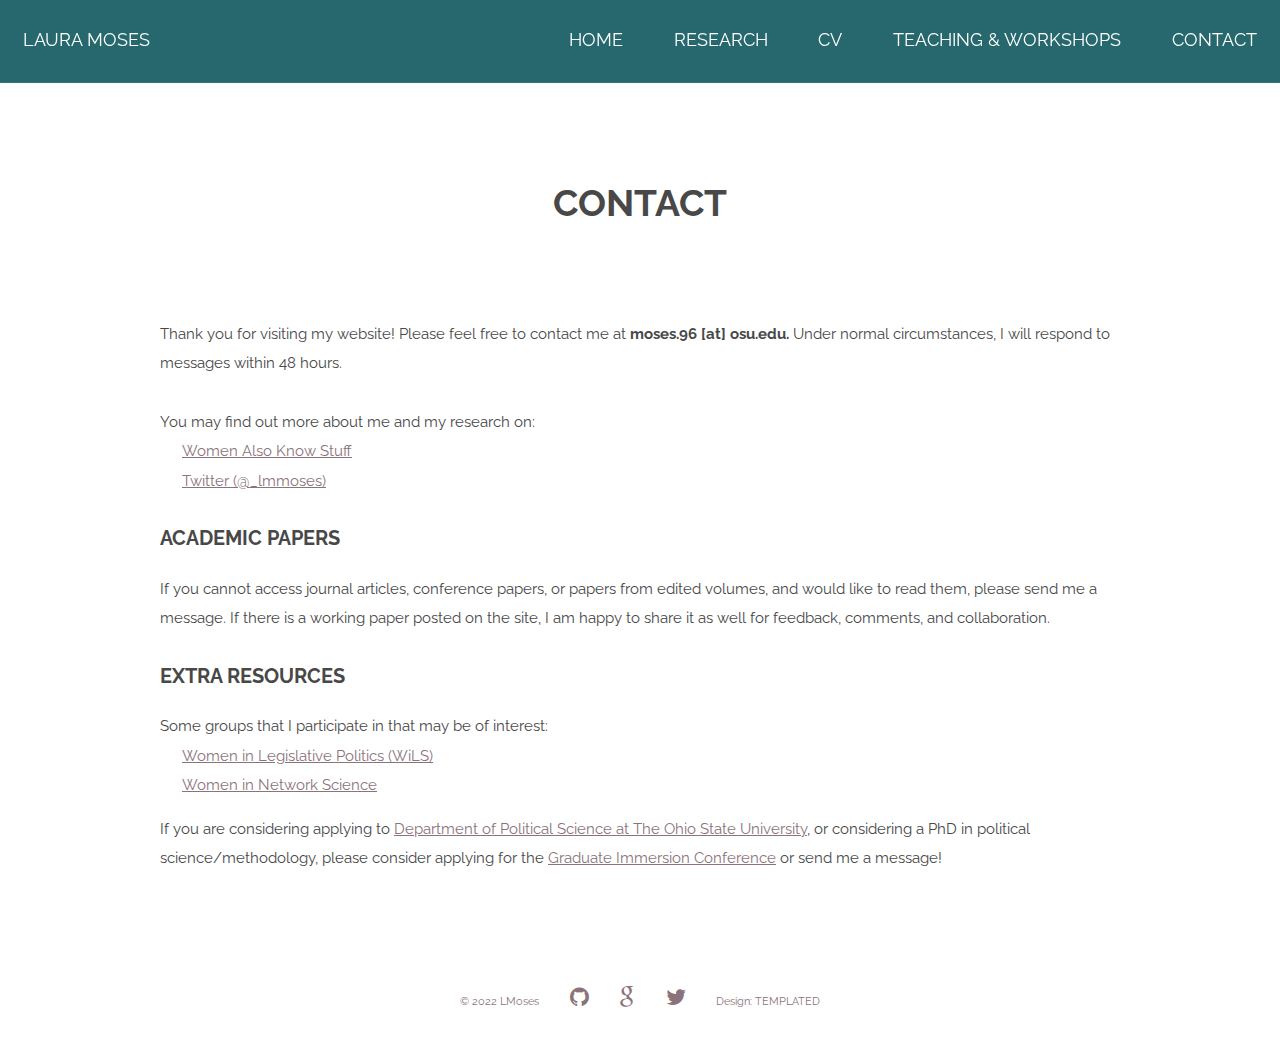
==== commit 4b9b7028: "Updated indentations and add initial cut at alternate BG colors for Research." ====
--- a/contact.html
+++ b/contact.html
@@ -40,13 +40,19 @@
                 </ul>
             </nav>
         </header>
-		
+
 		<!-- Main -->
 		<!-- Text -->
 		<section>
 			<section id="contact" class="wrapper">
 				<div class="container" >
-					<h3>Contact</h3>
+					
+					<header class="major special">
+						<h2>Contact</h2>
+					</header>
+	
+					
+					<!-- <h3>Contact</h3> -->
 					<p>	Thank you for visiting my website! Please feel free to contact me at <strong>moses.96 [at] osu.edu.  </strong>Under normal circumstances, I will respond to messages within 48 hours.</p>
 					<p>You may find out more about me and my research on:
 						<ul class="lm">
@@ -75,16 +81,16 @@
 				</div>
 			</section>
 
-	<!-- Footer -->
-	<footer id="footer">
-		<div class="container">
-			<ul class="icons">
-				<li>&copy; 2021 LMoses</li>
-				<li><a href="https://github.com/lmmoses" class="icon fa-github"></a></li>
-				<li><a href="#" class="icon fa-google"></a></li>
-				<li><a href="https://twitter.com/_lmmoses" class="icon fa-twitter"></a></li>
-				<li>Design: TEMPLATED</li>
-		</div>
-	</footer>
+		<!-- Footer -->
+		<footer id="footer">
+			<div class="container">
+				<ul class="icons">
+					<li>&copy; 2022 LMoses</li>
+					<li><a href="https://github.com/lmmoses" class="icon fa-github"></a></li>
+					<li><a href="#" class="icon fa-google"></a></li>
+					<li><a href="https://twitter.com/_lmmoses" class="icon fa-twitter"></a></li>
+					<li>Design: TEMPLATED</li>
+			</div>
+		</footer>
 	</body>
 </html>
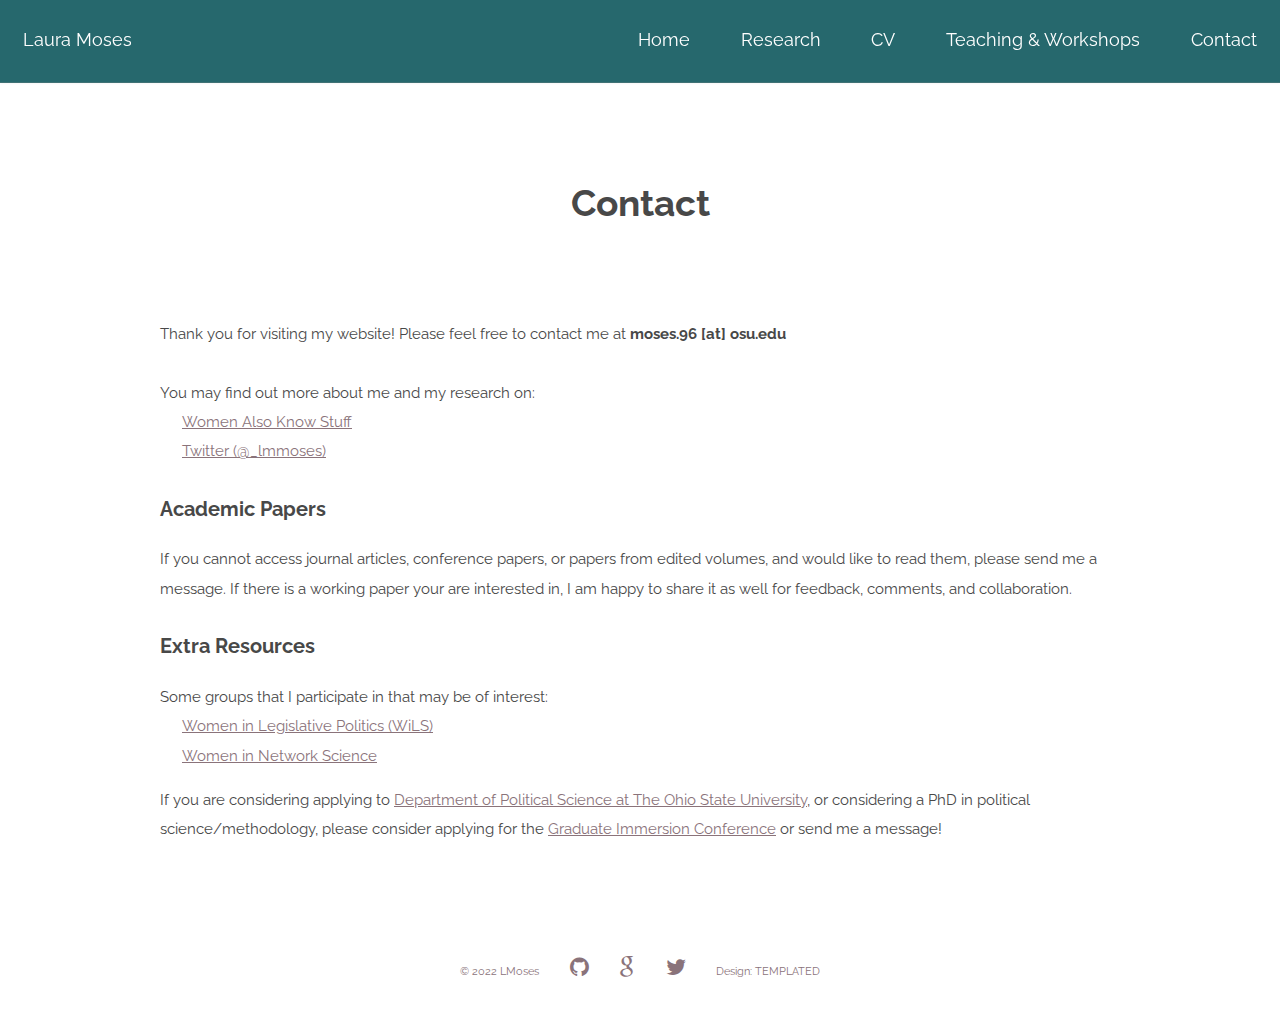
==== commit f6a3505e: "contact updates" ====
--- a/contact.html
+++ b/contact.html
@@ -53,7 +53,7 @@
 	
 					
 					<!-- <h3>Contact</h3> -->
-					<p>	Thank you for visiting my website! Please feel free to contact me at <strong>moses.96 [at] osu.edu.  </strong>Under normal circumstances, I will respond to messages within 48 hours.</p>
+					<p>	Thank you for visiting my website! Please feel free to contact me at <strong>moses.96 [at] osu.edu </strong></p>
 					<p>You may find out more about me and my research on:
 						<ul class="lm">
 							<li><a href="https://womenalsoknowstuff.com/profile/4724
@@ -65,7 +65,7 @@
 					</p>
 
 					<h3>Academic Papers</h3>
-					<p>If you cannot access journal articles, conference papers, or papers from edited volumes, and would like to read them, please send me a message. If there is a working paper posted on the site, I  am happy to share it as well for feedback, comments, and collaboration. </p>
+					<p>If you cannot access journal articles, conference papers, or papers from edited volumes, and would like to read them, please send me a message. If there is a working paper your are interested in, I  am happy to share it as well for feedback, comments, and collaboration. </p>
 
 					<h3> Extra Resources</h3>
 					<p>Some groups that I participate in that may be of interest:
--- a/css/style.css
+++ b/css/style.css
@@ -62,7 +62,7 @@
 		font-weight: 700;
 		line-height: 1em;
 		margin: 0 0 1em 0;
-		text-transform: uppercase;
+		text-transform: none; /* uppercase; */
 	}
 
 		h1 a, h2 a, h3 a, h4 a, h5 a, h6 a {
@@ -166,11 +166,15 @@
 		text-align: center;
 	}
 
+	section.researchspecial, article.researchspecial, header.researchspecial {
+		text-align: left;
+	}
+
 	header p {
-		color: #aaa;
+		color: #888;  /* #aaa; */
 		position: scroll;
 		margin: 0 0 1.5em 0;
-		text-transform: uppercase;
+		text-transform: none; /* uppercase; */
 	}
 
 	header h2 + p {
@@ -194,7 +198,7 @@
 	}
 
 	header.major {
-		margin: 0 0 6em 0;
+		margin: 0 0 2em 0; /* 0 0 6em 0; */
 	}
 
 		header.major h2 {
@@ -507,6 +511,14 @@
 		.image img {
 			border-radius: 4px;
 			display: block;
+		}
+
+		.image.center {
+			display: flex;
+			justify-content: center;
+			padding: 0 0 1em 0;
+			top: 0.25em;
+			max-width: 90%;
 		}
 
 		.image.left {
@@ -942,7 +954,7 @@
 		left: 0;
 		line-height: 4.4em;
 		position: fixed;
-		text-transform: uppercase;
+		text-transform: none; /* uppercase; */
 		top: 0;
 		width: 100%;
 		z-index: 10000;
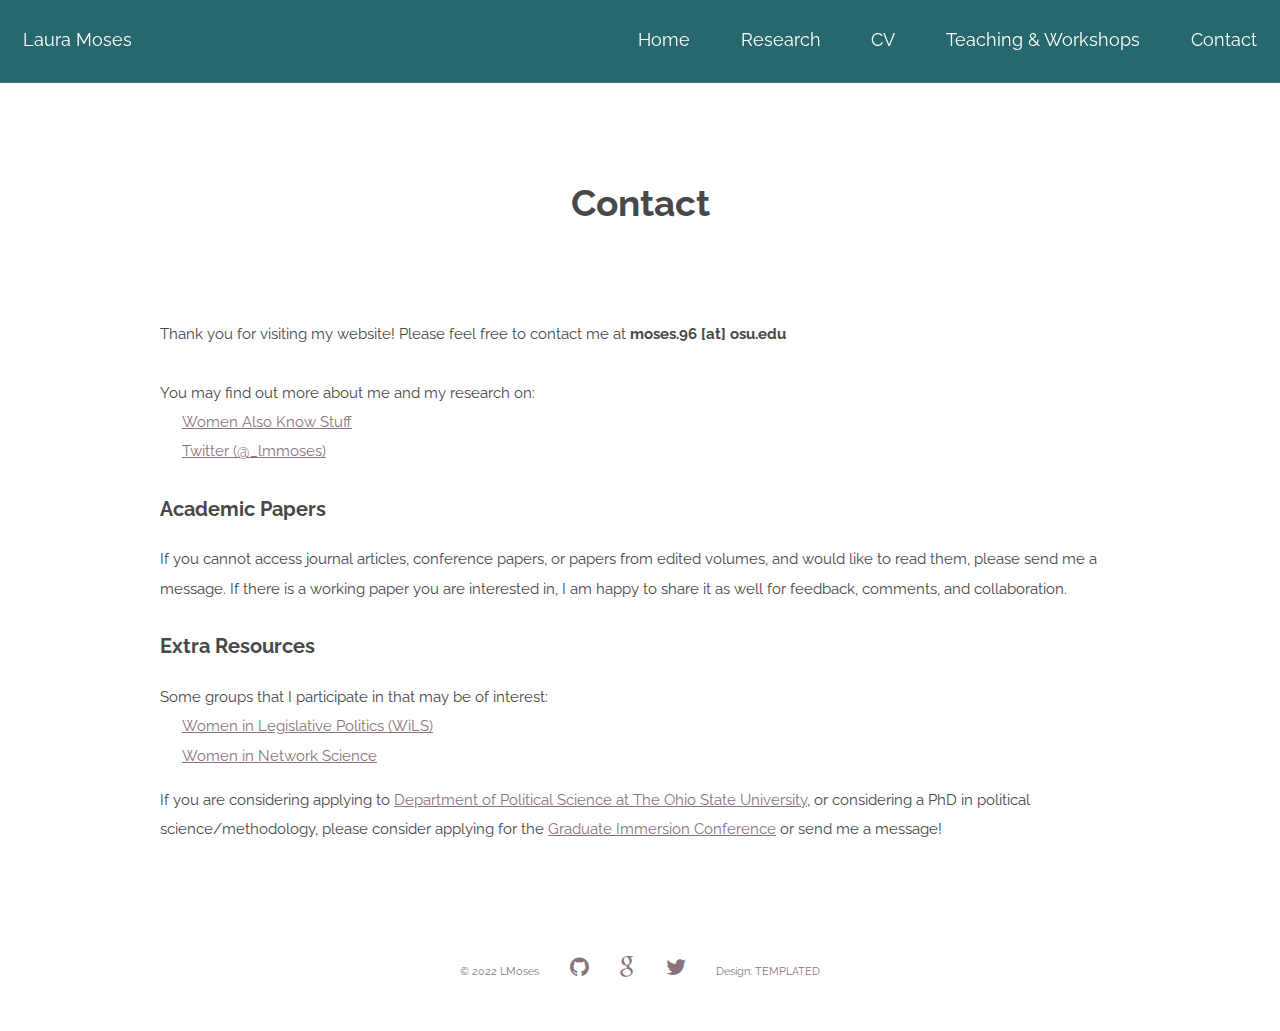
==== commit bd88dca9: "grammar" ====
--- a/contact.html
+++ b/contact.html
@@ -65,7 +65,7 @@
 					</p>
 
 					<h3>Academic Papers</h3>
-					<p>If you cannot access journal articles, conference papers, or papers from edited volumes, and would like to read them, please send me a message. If there is a working paper your are interested in, I  am happy to share it as well for feedback, comments, and collaboration. </p>
+					<p>If you cannot access journal articles, conference papers, or papers from edited volumes, and would like to read them, please send me a message. If there is a working paper you are interested in, I  am happy to share it as well for feedback, comments, and collaboration. </p>
 
 					<h3> Extra Resources</h3>
 					<p>Some groups that I participate in that may be of interest:
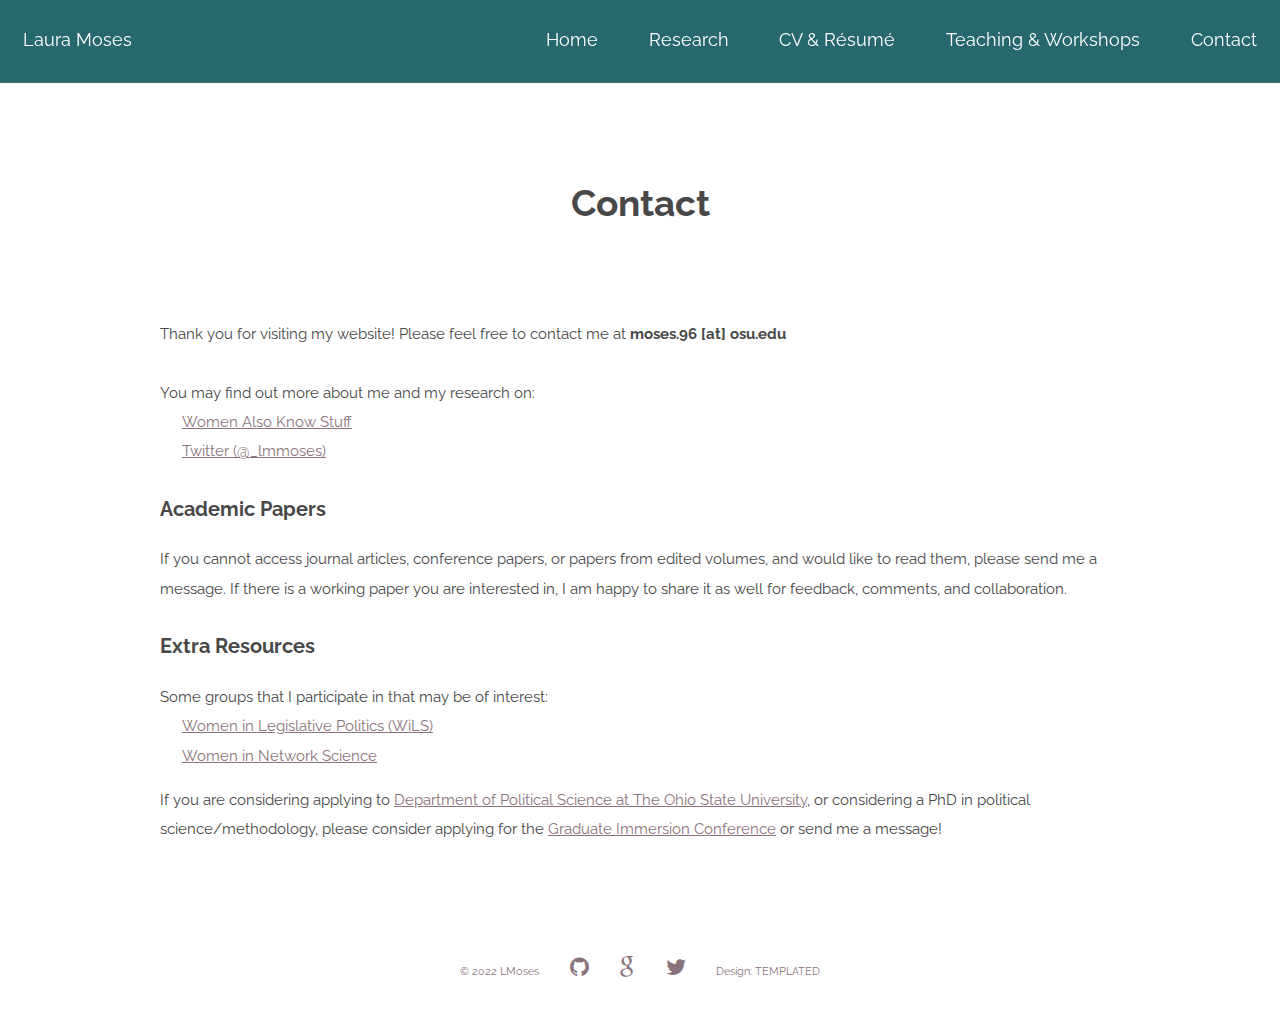
==== commit a8c6ee44: "add resume and links" ====
--- a/contact.html
+++ b/contact.html
@@ -32,7 +32,7 @@
                 <ul>
                     <li><a href="index.html">Home</a></li>
                     <li><a href="research.html">Research</a></li>
-                    <li><a href="files/cv.pdf">CV</a></li>
+                    <li><a href="experience.html">CV & Résumé</a></li>
                     <li><a href="teaching.html">Teaching & Workshops</a></li>
                     <li><a href="contact.html">Contact</a></li>
                     <!-- TO DO: ADD HOW TO/ADVICE PAGE<li><a href="teaching.html">Teaching & Workshops</a></li> -->
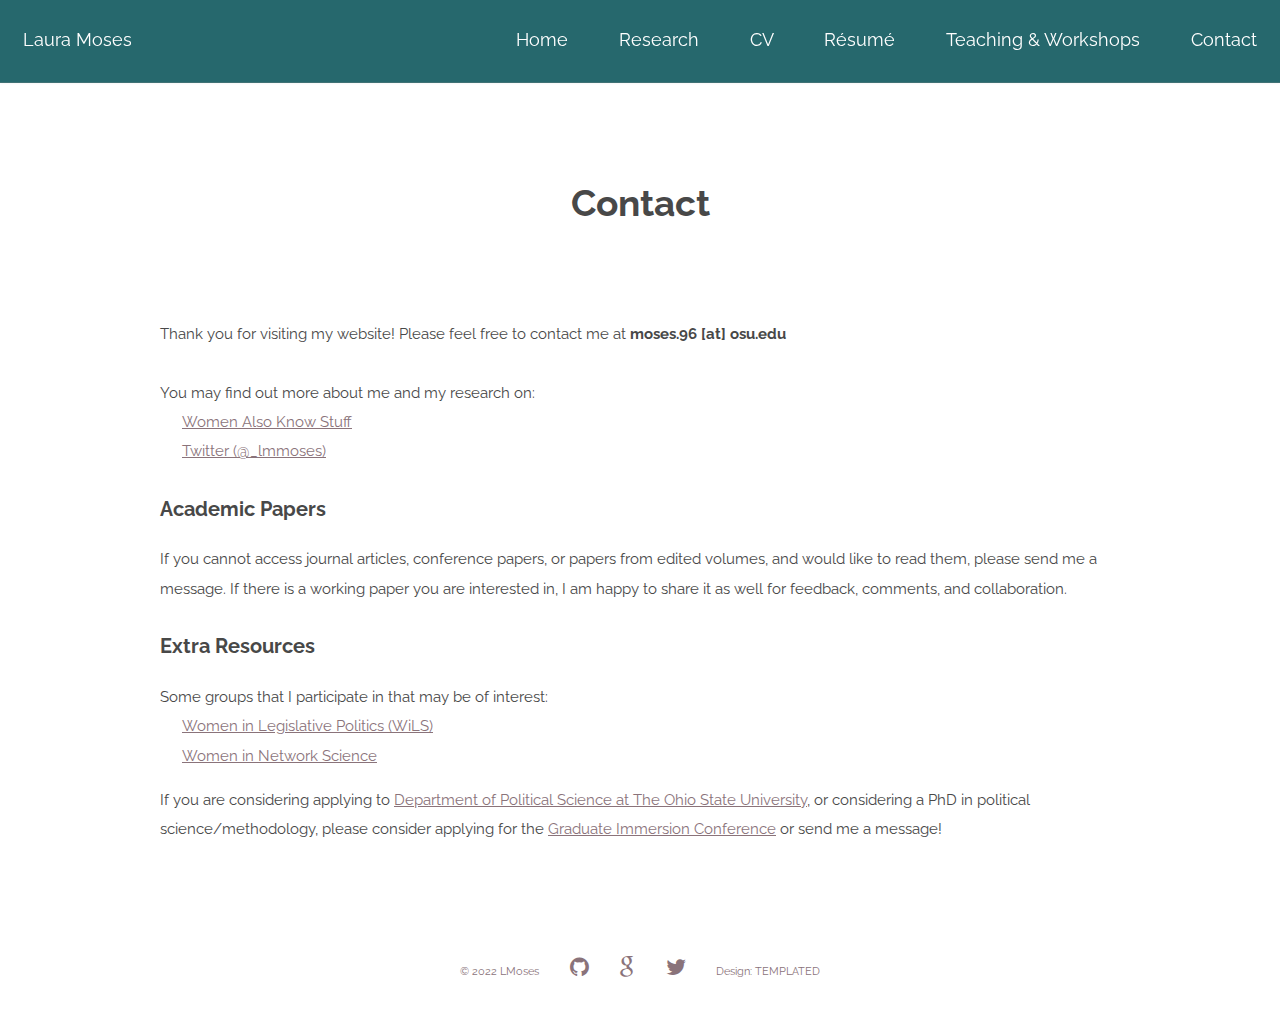
==== commit 4db7fb52: "Changing experience and file links" ====
--- a/contact.html
+++ b/contact.html
@@ -32,7 +32,8 @@
                 <ul>
                     <li><a href="index.html">Home</a></li>
                     <li><a href="research.html">Research</a></li>
-                    <li><a href="experience.html">CV & Résumé</a></li>
+					<li><a href="files/LMoses_cv.pdf">CV</a></li>
+                    <li><a href="files/LMoses_resume.pdf">Résumé</a></li>
                     <li><a href="teaching.html">Teaching & Workshops</a></li>
                     <li><a href="contact.html">Contact</a></li>
                     <!-- TO DO: ADD HOW TO/ADVICE PAGE<li><a href="teaching.html">Teaching & Workshops</a></li> -->
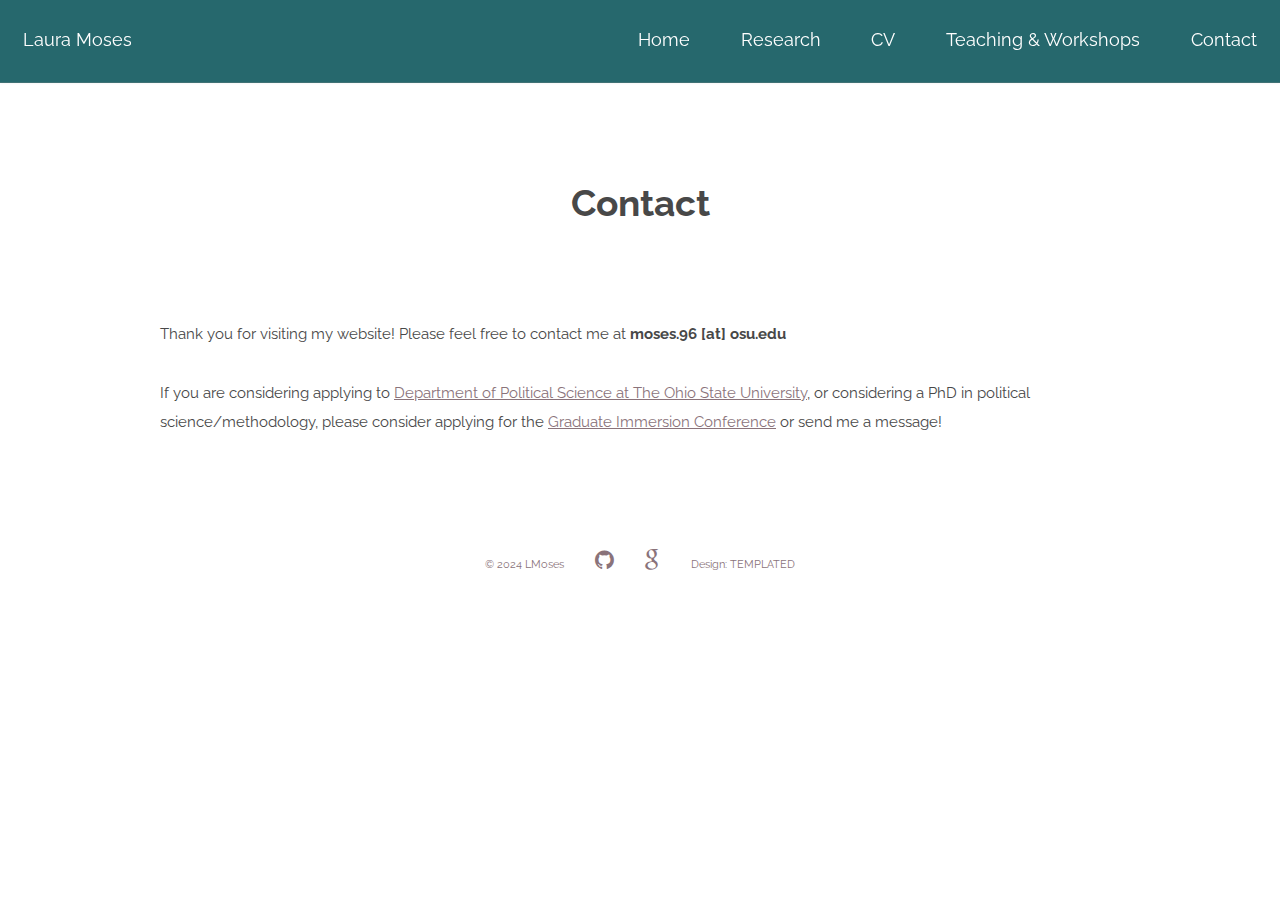
==== commit 648153b2: "updating copy and urls" ====
--- a/contact.html
+++ b/contact.html
@@ -33,7 +33,7 @@
                     <li><a href="index.html">Home</a></li>
                     <li><a href="research.html">Research</a></li>
 					<li><a href="files/LMoses_cv.pdf">CV</a></li>
-                    <li><a href="files/LMoses_resume.pdf">Résumé</a></li>
+                     <!-- <li><a href="files/LMoses_resume.pdf">Résumé</a></li>-->
                     <li><a href="teaching.html">Teaching & Workshops</a></li>
                     <li><a href="contact.html">Contact</a></li>
                     <!-- TO DO: ADD HOW TO/ADVICE PAGE<li><a href="teaching.html">Teaching & Workshops</a></li> -->
@@ -55,25 +55,25 @@
 					
 					<!-- <h3>Contact</h3> -->
 					<p>	Thank you for visiting my website! Please feel free to contact me at <strong>moses.96 [at] osu.edu </strong></p>
-					<p>You may find out more about me and my research on:
+					<!-- <p>You may find out more about me and my research on:
 						<ul class="lm">
 							<li><a href="https://womenalsoknowstuff.com/profile/4724
 								"> Women Also Know Stuff</a></li>
-							<!-- <li><a href="#">Visions in Methodology</a></li>
+							<li><a href="#">Visions in Methodology</a></li>
 							<li><a href="#">Google Scholar</a></li> -->
-							<li><a href="http://twitter.com/_lmmoses">Twitter (@_lmmoses)</a></li>
+							<!-- <li><a href="http://twitter.com/_lmmoses">Twitter (@_lmmoses)</a></li>
 						</ul>
-					</p>
+					</p> --> 
 
-					<h3>Academic Papers</h3>
-					<p>If you cannot access journal articles, conference papers, or papers from edited volumes, and would like to read them, please send me a message. If there is a working paper you are interested in, I  am happy to share it as well for feedback, comments, and collaboration. </p>
+					<!-- <h3>Academic Papers</h3>
+					<p>If you cannot access journal articles, conference papers, or papers from edited volumes, and would like to read them, please send me a message. If there is a working paper you are interested in, I  am happy to share it as well for feedback, comments, and collaboration. </p> -->
 
-					<h3> Extra Resources</h3>
+					<!-- <h3> Extra Resources</h3>
 					<p>Some groups that I participate in that may be of interest:
 						<ul class="lm">
 							<li><a href="http://www.womeninlegislativestudies.org/"> Women in Legislative Politics (WiLS)</a></li>
 							<li><a href="https://www.facebook.com/groups/173192403470430/">Women in Network Science</a></li>
-						</ul>
+						</ul> -->
 
 					If you are considering applying to <a href="http://polisci.osu.edu/">Department of Political Science at The Ohio State University</a>, or considering a PhD in political science/methodology, please consider applying for the <a href="https://polisci.osu.edu/graduate/graduate-immersion-conference"> Graduate Immersion Conference</a> or send me a message!
 					</p>
@@ -86,10 +86,10 @@
 		<footer id="footer">
 			<div class="container">
 				<ul class="icons">
-					<li>&copy; 2022 LMoses</li>
+					<li>&copy; 2024 LMoses</li>
 					<li><a href="https://github.com/lmmoses" class="icon fa-github"></a></li>
 					<li><a href="#" class="icon fa-google"></a></li>
-					<li><a href="https://twitter.com/_lmmoses" class="icon fa-twitter"></a></li>
+					<!-- <li><a href="https://twitter.com/_lmmoses" class="icon fa-twitter"></a></li> -->
 					<li>Design: TEMPLATED</li>
 			</div>
 		</footer>
